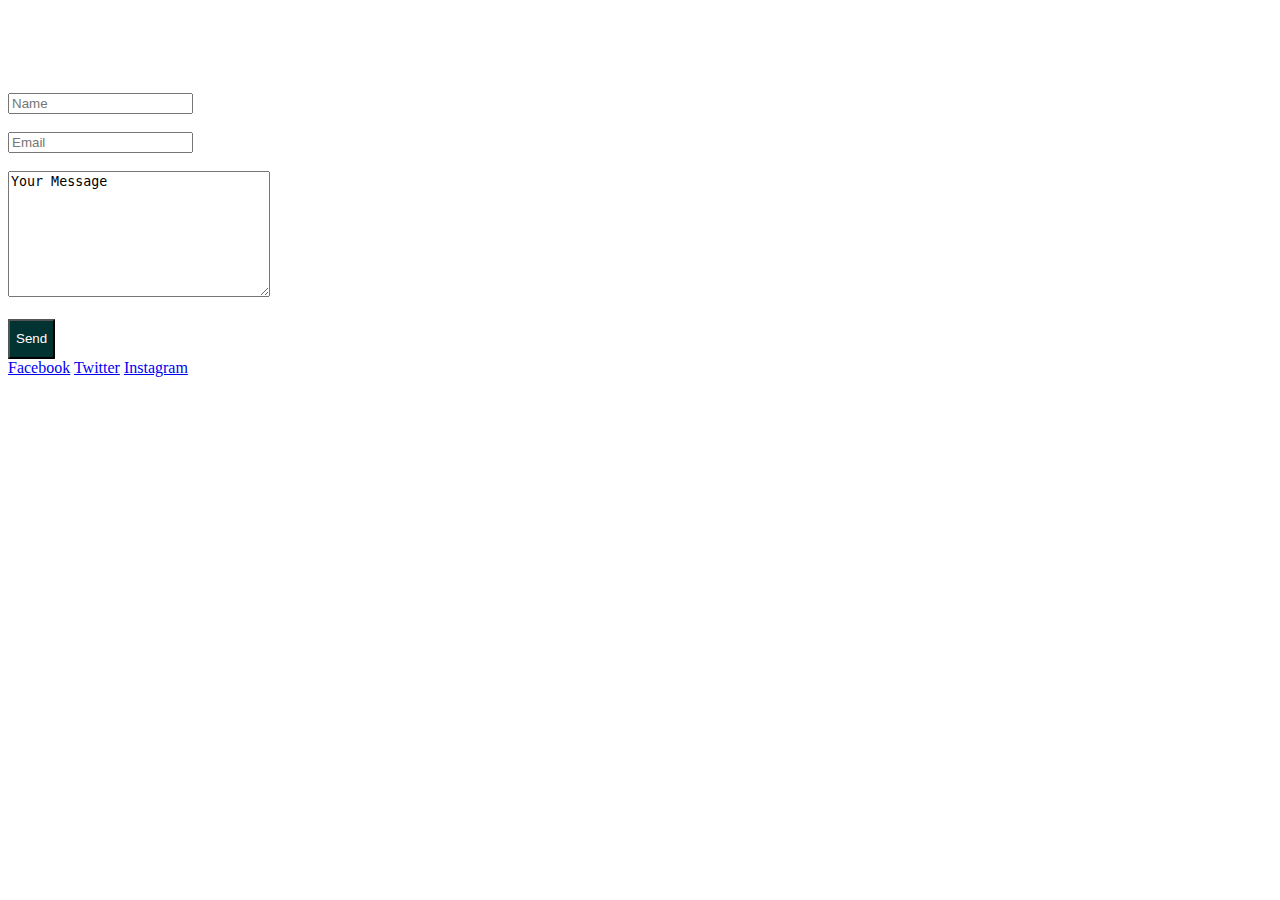
==== contact.html @ 40dbdfbb "new project" ====
<!DOCTYPE html>
<html lang="en" dir="ltr">
  <head>
    <meta charset="utf-8">
    <link rel="stylesheet" href="E:\2020\section\CSS_F\contact.css">
    <link rel="icon" href="E:\2020\section\icon\headphone.png">
    <title>Contact</title>
  </head>
  <body>
    <!--<h1 ><i>Contact With Me</i></h1>
    <p>My Address : Egypt /Aswan </p>
    <p>Number : 010000000018</p>
    <p>Email: monasrm@dtu.edu.eg</p>
    <a href="#">Facebook</a>
    <br>
    <a href="#">Twitter</a>
    <hr>-->
    <img src="E:\2020\section\imags\undraw_Personal_opinions_re_qw29.png" alt="">
    <div class="Form2">
    <form class="" action="mailto:monasrm@dtu.edu.eg" method="post">
      <h2 style="color:#fff">Send Your Opinion </h2>
      <input type="text" name="user name:" placeholder="Name">
      <br>
      <br>
      <input type="email" name="Email" placeholder="Email">
      <br>
      <br>
      <textarea name="name" rows="8" cols="30" placeholder="">Your Message</textarea>
      <br>
      <br>
      <input type="submit"  value="Send" style=";height:40px;background-color:#023333;color:#fff;">
      <br>
    </form>
    </div>
    <div class="links">
      <a href="https://www.facebook.com/profile.php?id=100008068183601">Facebook</a>
      <a href="https://twitter.com/mohammed_nasr72">Twitter</a>
      <a href="https://www.instagram.com/mo7ammed_nasr72/">Instagram</a>
    </div>


  </body>
</html>
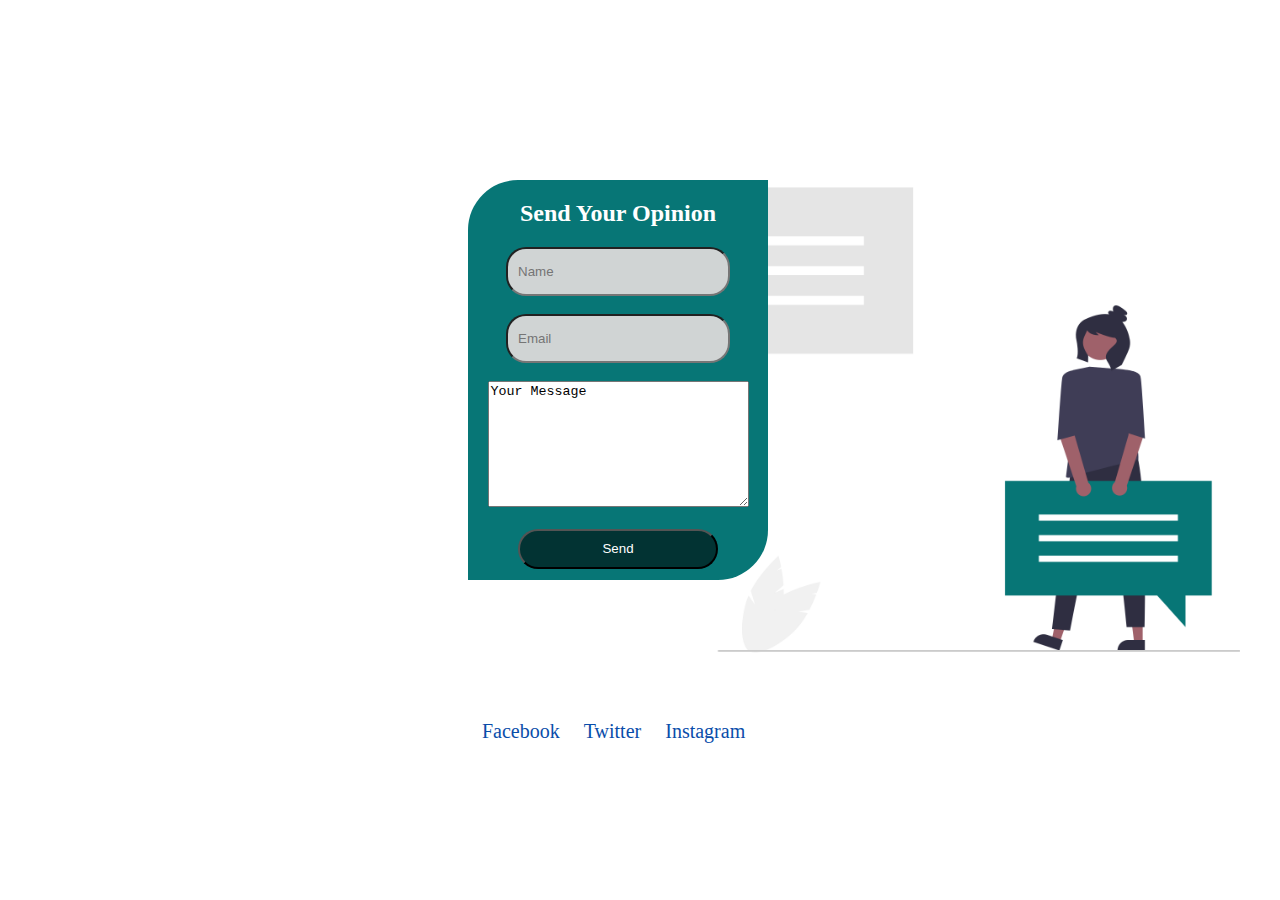
==== commit 5b7ea3a3: "New items" ====
--- a/contact.html
+++ b/contact.html
@@ -2,8 +2,8 @@
 <html lang="en" dir="ltr">
   <head>
     <meta charset="utf-8">
-    <link rel="stylesheet" href="E:\2020\section\CSS_F\contact.css">
-    <link rel="icon" href="E:\2020\section\icon\headphone.png">
+    <link rel="stylesheet" href="CSS_F/contact.css">
+    <link rel="icon" href="icon/headphone.png">
     <title>Contact</title>
   </head>
   <body>
@@ -15,7 +15,7 @@
     <br>
     <a href="#">Twitter</a>
     <hr>-->
-    <img src="E:\2020\section\imags\undraw_Personal_opinions_re_qw29.png" alt="">
+    <img src="imags/undraw_Personal_opinions_re_qw29.png" alt="">
     <div class="Form2">
     <form class="" action="mailto:monasrm@dtu.edu.eg" method="post">
       <h2 style="color:#fff">Send Your Opinion </h2>
--- a/CSS_F/contact.css
+++ b/CSS_F/contact.css
@@ -0,0 +1,7 @@
+img{position: absolute;left: 40%;bottom:20%; height:600px}
+input{border-radius: 20px;height: 25px;width:200px;padding: 10px;background-color: #d0d4d4}
+form{text-align: center;}
+.Form2{border: 2px;background-color: #077676;width: 300px;height:400px;right: 40%;top: 20%;position: absolute;border-top-left-radius:50px;border-bottom-right-radius: 50px}
+.links {right: 41%;top: 80%;position: absolute;}
+a{text-decoration: none;padding: 10px;font-size: 20px; color:#094daa}
+a:hover{background-color:#d0d4d4 }
